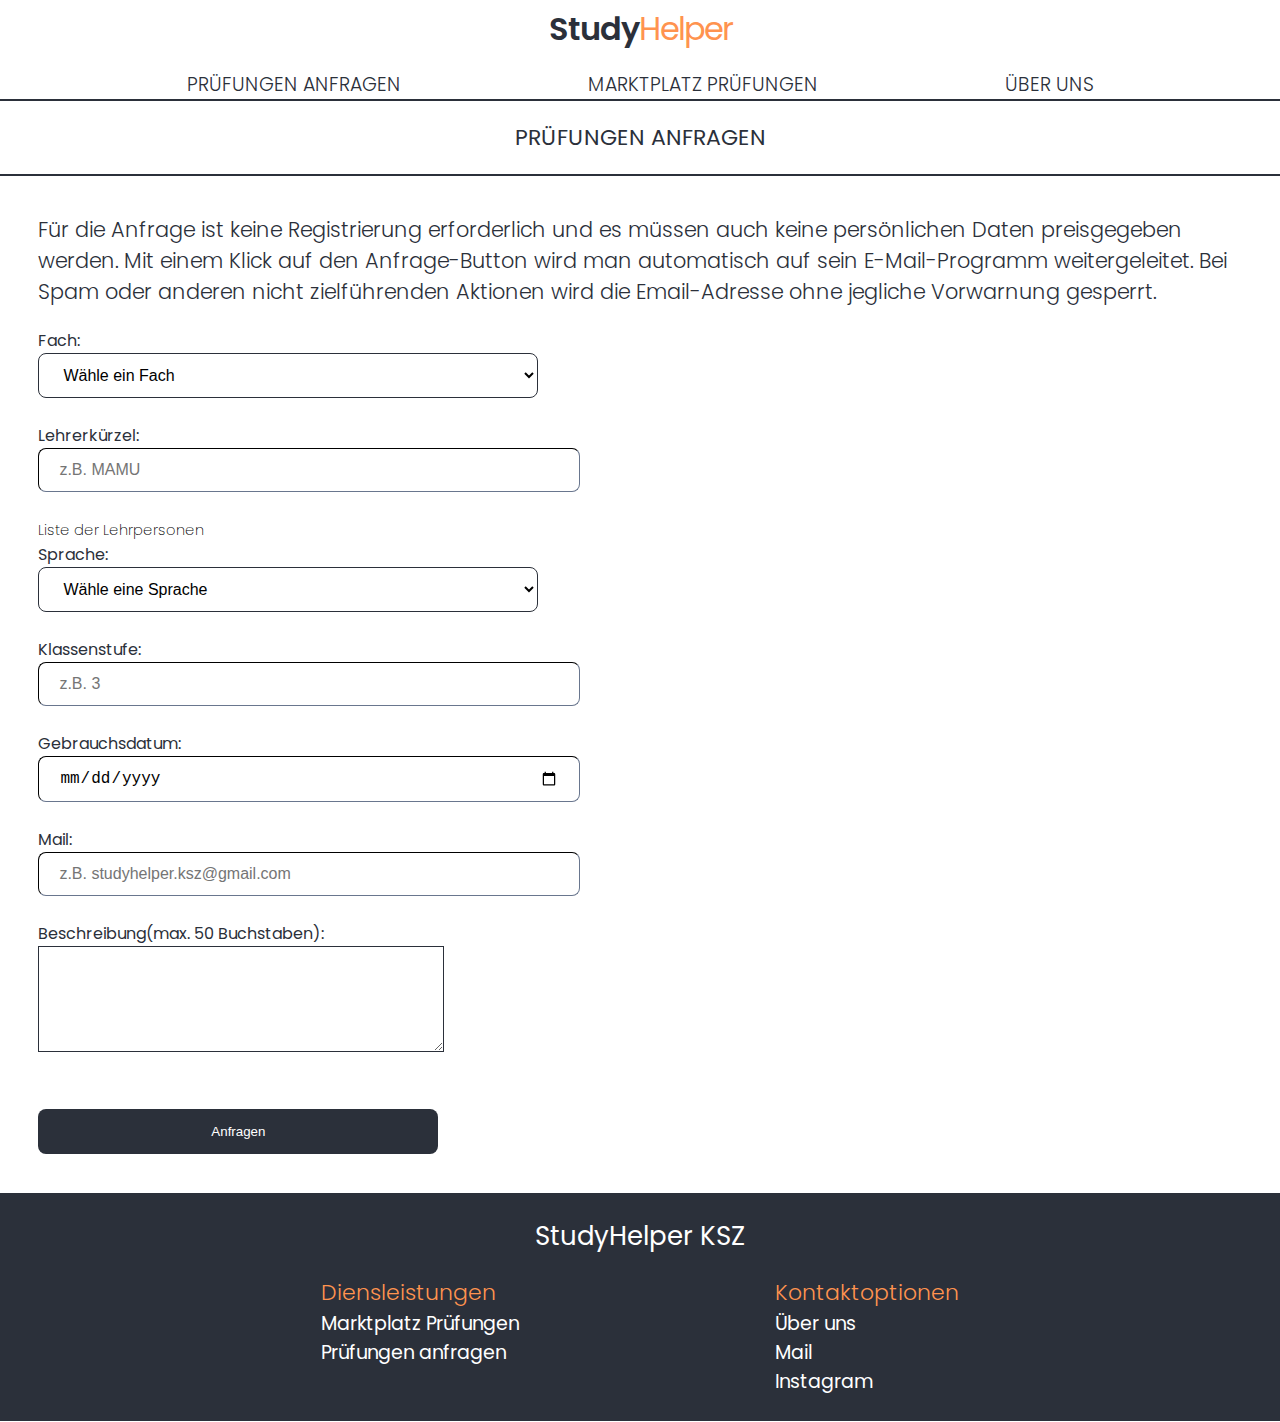
==== anfrage.html @ 0327d2c0 "v1.011" ====
<!DOCTYPE html>
<html>
    <head>
      <!-- Google tag (gtag.js) -->
<script async src="https://www.googletagmanager.com/gtag/js?id=G-VL650HJ95H"></script>
<script>
  window.dataLayer = window.dataLayer || [];
  function gtag(){dataLayer.push(arguments);}
  gtag('js', new Date());

  gtag('config', 'G-VL650HJ95H');
</script>
        <meta charset="utf-8">
        <meta name="viewport" content="width=device-width, initial-scale=1.0">
        <title>KSZ Webseite</title>
    
    
        <link rel="preconnect" href="https://fonts.googleapis.com">
      <link rel="preconnect" href="https://fonts.gstatic.com" crossorigin>
      <link href="https://fonts.googleapis.com/css2?family=Poppins:wght@300;500;600;700&display=swap" rel="stylesheet">
    
        <link rel="stylesheet" href="main.css">
      </script>
      </head>

</head>
<body>


<div class="navbar">
    <img class="s-nav" src="menu_blue.svg"  alt="menu" onclick="openNav()" >
    <a href="#"><span class="logo-1">Study</span><span class="logo-2">Helper</span></a>
    <div class="cont-language">
    </div>
</div>



<div id="mySidenav" class="sidenav">
  <div class="side-navbar">
    <img class="s-nav" src="close_blue.svg" alt="close" onclick="closeNav()">
    <h3 id="sidenav-logo"><span class="logo-1">Study</span><span class="logo-2">Helper</span></h3>
    <p></p>
  </div>
  

  <div class="nav-cont">
        <div class="nav-items">
            <a href="anfrage.html"class="nav-items-text">PRÜFUNGEN ANFRAGEN</a>
            <img class="s-nav1" src="arrow_less-darkblue.svg" style="transform:rotate(90deg)" alt="">
        </div>
      
        <div class="nav-items">
            <a href="index.html"class="nav-items-text">MARKTPLATZ PRÜFUNGEN</a>
            <img class="s-nav1" src="arrow_less-darkblue.svg" style="transform:rotate(90deg)" alt="">
        </div>


      <div class="nav-items">
        <a href="ueber_uns.html" class="nav-items-text">ÜBER UNS</a>
        <img class="s-nav1" src="arrow_less-darkblue.svg" style="transform:rotate(90deg)" alt="">
      </div>

  </div>

</div>






<! -- für sub titel in was von menu ausgewählt wurde -->
<h3 class="main-header">PRÜFUNGEN ANFRAGEN</h3>

<main>
  <p>Für die Anfrage ist keine Registrierung erforderlich und es müssen auch keine persönlichen Daten preisgegeben werden. Mit einem Klick auf den Anfrage-Button wird man 
    automatisch auf sein E-Mail-Programm weitergeleitet. 
    Bei Spam oder anderen nicht zielführenden Aktionen wird die Email-Adresse ohne jegliche Vorwarnung gesperrt.  
  </p>



    <form class="asking-form">

      <div>
        <label for="subject" class="head-inputs">Fach:</label><br>
        
        <select name="subject" id="subject"  >
          <option value="" disabled selected>Wähle ein Fach</option>
          <option value="BG">Bildnerische Gestaltung</option>
          <option value="BI">Biologie</option>
          <option value="CI">Chemie</option>
          <option value="DE">Deutsch</option>
          <option value="EN">Englisch</option>
          <option value="FR">Französisch</option>
          <option value="GG">Geografie</option>
          <option value="GP">Geometrisches Praktikum</option>
          <option value="GS">Geschichte</option>
          <option value="GSP">Geschichte und Politik</option>
          <option value="IN">Informatik</option>
          <option value="IT">Italienisch</option>
          <option value="KK">Kunst und Kultur</option>
          <option value="LA">Latein</option>
          <option value="MA">Mathematik</option>
          <option value="MDs">Medienunterricht</option>
          <option value="MU">Musik</option>
          <option value="NP">Naturwissenschaftliches Propädeutikum</option>
          <option value="PY">Physik</option>
          <option value="RK">Religionskunde</option>
          <option value="SP">Spanisch</option>
          <option value="SP">Sport</option>
          <option value="WR">Wirtschaft & Recht</option>
      </select>
        <br><span id="subject-validity"></span>
      </div>
      <br>
      
      
      
      

      <div>
        <label for="teacher" class="head-inputs">Lehrerkürzel:</label><br>
        <input type="text" id="teacher" name="teacher" required placeholder="z.B. MAMU" minlength="4" maxlength="4" value=""> 
        <br><span id="teacher-validity"><br></span>
      </div>
      

      <div>

        <div >

          <a href="https://www.zg.ch/behoerden/direktion-fur-bildung-und-kultur/ksz/organisation/alles-personen" title="Liste der Lehrpersonen" style="font-size: 11pt; font-weight: 200;">Liste der Lehrpersonen</a>


        </div>

      </div>



      <div>
        <label for="language" class="head-inputs">Sprache:</label><br>
        
        <select name="language" id="language">
          <option value="" disabled selected>Wähle eine Sprache</option>
          <option value="Deutsch">Deutsch</option>
          <option value="Englisch">Englisch</option>
          <option value="Französisch">Französisch</option>
          <option value="Italienisch">Italienisch</option>
          <option value="Latein">Latein</option>
          <option value="Spanisch">Spanisch</option>
          
        </select>

        <br><span id="language-validity"></span>
      </div>

      <br>

      <div>
        <label for="number" class="head-inputs">Klassenstufe:</label><br>
        <input id="number" type="number" name="number"  required placeholder="z.B. 3" >
  
        <br><span id="number-validity"></span>
      </div>
      
      <br>

      <div>
        <label for="calendar" class="head-inputs">Gebrauchsdatum:</label><br>
        <input id="calendar" type="date" name="calendar"  required style="margin-right: 20%">
        
        <br><span id="calendar-validity"></span>
      </div>

      <br>


      <div>
        <label for="mail" class="head-inputs">Mail:</label><br>
        <input type="text" id="mail" name="mail" required placeholder="z.B. studyhelper.ksz@gmail.com"  value=""> 
        <br><span id="teacher-validity"><br></span>
      </div>



      <div>
        <label for="text" class="head-inputs" >Beschreibung(max. 50 Buchstaben):</label><br>
        <textarea name="text" id="text"></textarea>
        <br><span id="text-count"></span>

        <br><span id="text-validity"></span>
      </div>
      <br>
      <button class="submit-button" form="submit" onclick="myfunction()"> Anfragen</button>

  </form>

</main>

<footer>

  <h3 class="cont-foot">StudyHelper KSZ</h3>
  

  <div class="foot-cont-link">


    <div class="con-foot-link">
      <h4 class="foot-title">Diensleistungen</h4>
  
      <div class="con-foot-items">
        <a href="index.html" class="foot-text" >Marktplatz Prüfungen</a><br>
        <a href="anfrage.html" class="foot-text">Prüfungen anfragen</a><br>
        
      </div>
    </div>
  
  
    <div class="con-foot">
      <h4 class="foot-title">Kontaktoptionen</h4>
  
      <div class="con-foot-items">
        <a href="ueber_uns.html" class="foot-text">Über uns</a><br>
        <a href="mailto:studyhelper.ksz@gmail.com?" class="foot-text">Mail</a><br>
        <a href="https://www.instagram.com/studyhelper.ksz/" class="foot-text">Instagram</a><br>
  
  
      </div>
    </div>
    
  
  
  </div>
  <br>

</footer>



<script>
function openNav() {
  document.getElementById("mySidenav").style.width = "100%";
}

function closeNav() {
  document.getElementById("mySidenav").style.width = "0%";
}


window.addEventListener('resize', function(event){
    var w = window.innerWidth;
    var h = window.innerHeight; 
    if (w > 900) {
  		document.getElementById("mySidenav").style.width = "100%";
}});



     
const teacher_input = document.getElementById('teacher');


teacher_input.addEventListener('change', function onClick(event) {
  var x = document.getElementById("teacher").value;  
});

const mail_input = document.getElementById('mail');
mail_input.addEventListener('change', function onClick(event) {
  var x = document.getElementById("teacher").value;  
});


const description_textarea = document.getElementById('text');


description_textarea.addEventListener('keyup', function onClick(event) {
  var x = document.getElementById("text").value;
  document.getElementById("text-count").innerHTML = `*So viele Wörter kannst du noch verwenden: ${50 - x.length}`;
        
});



function myfunction() {
  var subject = document.getElementById("subject").value;
  var teacher = document.getElementById("teacher").value;
  var language = document.getElementById("language").value;
  var number = document.getElementById("number").value;
  var calendar = document.getElementById("calendar").value;
  var description = document.getElementById("text").value;
  var mail = document.getElementById("mail").value;

  var today = new Date().toISOString().slice(0, 10);
  
  

  var check = true;




  if (subject == ""){
    document.getElementById("subject-validity").innerHTML = "füllen sie das Feld richtig aus";
    document.getElementById("subject").style.border = "2px solid rgb(162, 0, 33)";


    check = false;
  } else {
    document.getElementById("subject-validity").innerHTML = "";
    document.getElementById("subject").style.border = "1px solid black";
  };


  if (teacher == "" || teacher.length != 4){
    document.getElementById("teacher-validity").innerHTML = "füllen sie das Feld richtig aus";
    document.getElementById("teacher").style.border = "2px solid rgb(162, 0, 33)";


    check = false;
  } else {
    document.getElementById("teacher-validity").innerHTML = "";
    document.getElementById("teacher").style.border = "1px solid black";
  };

  

  if  (language == ""){
    document.getElementById("language-validity").innerHTML = "*wählen sie eine Sprache aus";
    document.getElementById("language").style.border = "2px solid rgb(162, 0, 33)";

    check = false;
  } else {
    document.getElementById("language-validity").innerHTML = "";
    document.getElementById("language").style.border = "1px solid black";
  };


  if  (number >  6 || number < 1 ){
    document.getElementById("number-validity").innerHTML = "füllen sie das Feld richtig aus";
    document.getElementById("number").style.border = "2px solid rgb(162, 0, 33)";

    check = false;
  } else {
    document.getElementById("number-validity").innerHTML = "";
    document.getElementById("number").style.border = "1px solid black";
  };


  if  (calendar == "" || new Date(today) >=  new Date(calendar) ){
    document.getElementById("calendar-validity").innerHTML = "füllen sie das Feld richtig aus";
    document.getElementById("calendar").style.border = "2px solid rgb(162, 0, 33)";

    check = false;
  } else {
    document.getElementById("calendar-validity").innerHTML = "";
    document.getElementById("calendar").style.border = "1px solid black";
  };

  if  (description.length < 1 || description.length > 50){
    document.getElementById("text-validity").innerHTML = "füllen sie das Feld richtig aus";
    document.getElementById("text").style.border = "2px solid rgb(162, 0, 33)";

    check = false;
  } else {
    document.getElementById("text-validity").innerHTML = "";
    document.getElementById("text").style.border = "1px solid black";
  };


  if (check != false ) {

    const emailTo = "studyhelper.ksz@gmail.com?Subject="+ number + "-" + subject + "-" + teacher.toUpperCase();
    
    var emailBody = "{"+"\n\"\Fach\"\ : \"" + subject + "\",\n\"\Lehrer\"\ : \"" + teacher.toUpperCase() + "\",\n\"\Sprache\"\ : \"" + language + "\",\n\"\Klassenstufe\"\ : \"" + number + "\",\n\"\Gebrauchsdatum\"\ : \"" 
      + calendar.replace('-','/').replace('-','/') + "\",\n\"\Beschreibung\"\ : \"" + description + "\",\n\"\Mail\"\ : \"" + mail + "\"\n},"+"\n\nWir danken dir vielmals für deine Anfrage und suchen schnellstmöglich einen Partner.";

      emailBody = encodeURIComponent(emailBody);
      window.open(`mailto:${emailTo.toUpperCase()}&body=${emailBody}`, '_self');
    };

};

</script>
   
</body>
</html>
---- main.css ----
:root {

    --blue: rgb(43,48,58);
    --orange: rgb(255,147, 79);
    --red: rgb(162, 0, 33);
}

html {
  font-size: 16px;
  font-weight: 300;
  font-family: "Poppins", sans-serif;
  color: var(--blue);
  background-color: white;
}

body {
  margin: 0px;
}

main {
  margin: 3%;
}

footer {
  background-color: var(--blue);
}



@media screen and (max-width: 900px) {
  .teacher {
    width: 100%;
  }
  td {
    border-color: inherit;
    border-style: solid;
    border-width: 0;
  }
  
  
  h3 {
    font-size: 1.18rem;
    margin: 0px;
    padding: 0px;
  }
  
  h2 {
    font-size: 1.31rem;
    font-weight: 500;
  }
  
  h1 {
    font-size: 1.62rem;
    font-weight: 600;
  }
  
  p{
    font-size: 1rem;
    text-align: justify;
  }
  
  a {
    text-decoration: none;
    font-size: 16px;
    color: black;
    font-weight: 400;
  }
  
  #sidenav-logo {
    display: flex;
  }
  
  .sidenav {
    height: 100%;
    width: 0;
    position: fixed;
    z-index: 1;
    top: 0;
    left: 0;
    background-color: white;
    overflow-x: hidden;
    transition: 0.5s;
  
  }
  
  .sidenav a {
    text-decoration: none;
    font-size: 19px;
    color: var(--blue);
    display: block;
    transition: 0.2s;
  }
  
  .sidenav a:hover {
    color: var(--orange);
  }
  
  .sidenav .closebtn {
    position: absolute;
    top: 0;
    right: 25px;
    font-size: 36px;
    margin-left: 50px;
  }
  
  
  
  .s-nav {
      width: 26px;
      height: 26px;
      margin-left: 1%;
      visibility: visible;
  }
  
  .s-nav1 {
    display: block;
    width: 26px;
    height: 26px;
    
  
  }
  .logo-1 {
      color: var(--blue);
      font-weight: 600;
      letter-spacing: -1px;
      margin: 0px;
      font-size: 24px;
  }
  
  .logo-2 {
      color: var(--orange);
      font-weight: 400;
      letter-spacing: -1px;
      margin: 0px;
      font-size: 24px;
  }

  .side-navbar {
    display: flex;
    align-items: center;
    justify-content: space-between;
    border-bottom: solid;
    border-color: var(--blue);
    border-width: 2px;
    background-color: white;
    padding-bottom: 5px;
    padding-top: 5px;
  }

  
  .navbar {
      top: 0px;
      position: sticky;
      display: flex;
      justify-content: space-between;
      border-bottom: solid;
      border-color: var(--blue);
      border-width: 2px;
      width:100%;
      background-color: white;
      padding-bottom: 5px;
      padding-top: 5px;
      display: flex;
      align-items: center;
  }
  
  
  .nav-items {
    display: flex;
    align-items: center;
    border-bottom: solid;
    border-color: var(--blue);
    border-width: 2px;
    justify-content: space-between;
  
  }
  
  .nav-items-text {
    padding: 20px 0px;
    font-weight: 300;
    font-size: 19px;
  }
  
  .nav-cont {
    margin-left: 25px;
    margin-right: 25px;
  }
  

  
  .cont-language {
    text-align: center;
    margin-right: 3%;
    display: flex;
    align-items: center;

  }
  
  
  .item-lan {
    font-weight: 300;
    color: var(--blue);
    margin-right: 4px;
    margin-left: 4px;
  }

  
  
  
  .main-header {
    color: var(--blue);
    font-weight: 400;
    padding-top: 15px;
    padding-bottom: 15px;
    text-align: center;
    font-size: 19px;
    border-bottom: solid 2px var(--blue);
  
  }
  

  .foot-title {
    color: var(--orange);
    font-weight: 300;
    margin: 0px;
    margin-top: 20px;
    font-size: 20px;
  }
  
  .foot-text {
    color: white;
    font-size: 16px;
    font-weight: 300;
  }
  
  .foot-cont-link {
    text-align: center;
  }

  .con-foot-sub {
    display: flex;
    padding-top: 5px;
  }
  
  .cont-foot {
    color: white;
    font-weight: 400;
    font-size: 24px;
    text-align: center;
    padding-top: 24px;
  }
 

  .tests {
    display: flex;
    flex-wrap: wrap;
    justify-content: space-evenly;
  }

    
  .con-lk {
    border-style: solid;
    border-color: var(--main-blue);
    border-width: 1.5px;
    
    padding: 10px 20px 30px 20px;
    width: 280px;
    text-align: center;
    margin-bottom: 20px;
  }

  .con-row {
    color: var(--main-gren);
    margin:0px;
  }

  .con-row-0 {
    display: flex;
    justify-content: space-between; 
    margin:0px;

  }

  .con-row-1 {
    display: flex;
    justify-content: space-between;

  }

  .con-row-2 {
    text-align: justify;

  }

  .con-buy {
    text-decoration: none;
    color:white;
    background-color: var(--blue);
    padding: 10px;
  }

  .user-text-1 {
    margin-bottom: 20px;
  }

  .user-text {
    color: var(--orange);
  }





  .asking-form {
    display: inline-block;
    justify-content: center;
  }

  .head-inputs {
    font-size: 16px;
    font-weight: 400;
  }


  input {
    display: inline-block;
    border-color: var(--blue);
    width: calc(100% -70px);
    font-size: 16px;
    border-radius: 8px;
    border-width: 1px;
    padding: 12px 20px;
    background-color: white;

  }
  
  
  textarea[id="text"] {
    border: 1px solid var(--blue);
    font-size: 18px;
    font-weight: 200;
    font-family: 'Poppins';
    width: 200px;
    height: 100px;
    resize: none;
    
    /* herausfinden wie man das blaue pop up verschwinden lässt*/
  }

  select {
    display: inline-block;
    border: solid var(--blue) 1px;
    width: 100%;
    font-size: 16px;
    border-radius: 8px;
    padding: 12px 20px;
    background-color: white;
  }

  .submit-button {
    background-color: var(--blue);
    border: none;
    color: white;
    width: 100%;
    height: 50px;
    border-radius: 8px;
  }
  .asking-form {
    width: 100%;
  }
}



@media  screen and (max-width: 2000px) and (min-width: 901px) {
  h3 {
    font-size: 1.18rem;
    margin: 0px;
    padding: 0px;
  }
  
  h2 {
    font-size: 1.31rem;
    font-weight: 500;
  }
  
  h1 {
    font-size: 1.62rem;
    font-weight: 600;
  }
  
  p{
    font-size: 1.3rem;
  }
  
  a {
    text-decoration: none;
    font-size: 1.18rem;
    color: black;
    font-weight: 400;
  }

    .s-nav1 {
      display: none;
    }

    #sidenav-logo {
      display: none;
    }


    .s-nav {
      width: 26px;
      height: 26px;
      margin-left: 1%;
      visibility: hidden;
    }

    .navbar {
      display: flex;
      justify-content: space-between;
    }

    .nav-cont {
      display: flex;
      justify-content: space-evenly;
      border-bottom: solid var(--blue) 2px;
      padding-top: 12px;
    }

    .nav-items-text{
      color: var(--blue);
      font-weight: 300;
      font-size: 19px;
    }

    .nav-items-text:hover {
      color: var(--orange)

    }

    .cont-language {
      text-align: center;
      margin-right: 3%;
      display: flex;
      align-items: center;
  
    }

    .logo-1 {
      color: var(--blue);
      font-weight: 600;
      letter-spacing: -1px;
      margin: 0px;
      font-size: 32px;
  }
  
  .logo-2 {
      color: var(--orange);
      font-weight: 400;
      letter-spacing: -1px;
      margin: 0px;
      font-size: 32px;
  }

    .main-header {
      color: var(--blue);
      font-weight: 400;
      padding-top: 20px;
      padding-bottom: 20px;
      text-align: center;
      font-size: 22px;
      border-bottom: solid 2px var(--blue);
    
    }

    .side-navbar {
      display: none;
    }

    .copyright {
      display: flex;
      margin-top: 20px;
      margin-left: 5%;
      margin-right: 5%;
      border-top: solid 2px white;
      justify-content: center;
  
    }
  
    .copyright-text {
      color: var(--blue);
      font-size: 21px;
    }
    
    .cont-foot {
      color: white;
      font-weight: 400;
      font-size: 26px;
      text-align: center;
      padding-top: 24px;
    }
  
    .item-lan {
      font-weight: 300;
      color: var(--blue);
      margin-right: 6px;
      margin-left: 6px;
    }
    
    .foot-title {
      color: var(--orange);
      font-size: 22px;
      font-weight: 300;
      margin:0px;
      margin-top: 20px;
    }
    
    .foot-text {
      color: white;
      font-size: 19px;
      padding-top: 10px;
    }
    
    .foot-cont-link {
      margin-left: 5%;
      margin-right: 5%;
      display: flex;
      justify-content: space-evenly;
    }
  
    .con-foot-sub {
      display: flex;
      padding-top: 5px;
    }
    
  


    .navbar {
      top: 0px;
      position: sticky;
      display: flex;
      justify-content: space-between;
      width:100%;
      background-color: white;
      padding-bottom: 5px;
      padding-top: 5px;
      display: flex;
      align-items: center;
  }

  .sidenav {
      top: 55px;
      position: sticky;
      background-color: white;
      border-bottom: solid;
      border-color: var(--blue);
      border-width: 0px;
  }


  .test {
    width: 250px;
    height: 350px;
    background-color: blue;
    margin: 3%;
  }
  

  .tests {
    display: flex;
    flex-wrap: wrap;
    justify-content: space-evenly;
  }

    
  .con-lk {
    border-style: solid;
    border-color: var(--main-blue);
    border-width: 1.5px;
    
    padding: 10px 20px 30px 20px;
    width: 280px;
    text-align: center;
    margin-bottom: 20px;
  }

  .con-row {
    color: var(--main-gren);
    margin:0px;
  }

  .con-row-0 {
    display: flex;
    justify-content: space-between; 
    margin:0px;

  }

  .con-row-1 {
    display: flex;
    justify-content: space-between;

  }

  .con-row-2 {
    text-align: justify;

  }

  .con-buy {
    text-decoration: none;
    color:white;
    background-color: var(--blue);
    padding: 10px;
  }

  .user-text-1 {
    margin-bottom: 20px;
  }

  .user-text {
    color: var(--orange);
  }




  
  .head-inputs {
    font-size: 16px;
    font-weight: 400;
    width: 2cm;
  }

  input, select {
    display: inline-block;
    border-color: var(--blue);
    width: 500px;
    font-size: 16px;
    border-radius: 8px;
    border-width: 1px;
    padding: 12px 20px;
    background-color: white;

  }
  textarea[id="text"] {
    height: 100px;
    border: 1px solid var(--blue);
    font-size: 18px;
    font-weight: 200;
    font-family: 'Poppins';
    max-width: 400px;
    min-width: 400px;
    /* herausfinden wie man das blaue pop up verschwinden lässt*/
  }

  

  .submit-button {
    background-color: var(--blue);
    border: none;
    color: white;
    width: 400px;
    height: 45px;
    border-radius: 8px;
    font-size: 15;
  }

  #bereich {
    background-color: rgb(255, 255, 255);
    width: 100%;
    height: 200px;
  }
}


@media screen and (min-width: 2001px) {
  h3 {
    font-size: 1.18rem;
    margin: 0px;
    padding: 0px;
  }
  
  h2 {
    font-size: 1.31rem;
    font-weight: 500;
  }
  
  h1 {
    font-size: 1.62rem;
    font-weight: 600;
  }
  
  p{
    font-size: 1.3rem;
  }
  
  a {
    text-decoration: none;
    font-size: 1.18rem;
    color: black;
    font-weight: 400;
  }

    .s-nav1 {
      display: none;
    }

    #sidenav-logo {
      display: none;
    }


    .s-nav {
      width: 26px;
      height: 26px;
      margin-left: 1%;
      visibility: hidden;
    }

    .navbar {
      display: flex;
      justify-content: space-between;
    }

    .nav-cont {
      display: flex;
      justify-content: space-evenly;
      border-bottom: solid var(--blue) 2px;
      padding-top: 12px;
    }

    .nav-items-text{
      color: var(--blue);
      font-weight: 300;
      font-size: 19px;
    }

    .nav-items-text:hover {
      color: var(--orange)

    }

    .cont-language {
      text-align: center;
      margin-right: 3%;
      display: flex;
      align-items: center;
  
    }

    .logo-1 {
      color: var(--blue);
      font-weight: 600;
      letter-spacing: -1px;
      margin: 0px;
      font-size: 32px;
  }
  
  .logo-2 {
      color: var(--orange);
      font-weight: 400;
      letter-spacing: -1px;
      margin: 0px;
      font-size: 32px;
  }

    .main-header {
      color: var(--blue);
      font-weight: 400;
      padding-top: 20px;
      padding-bottom: 20px;
      text-align: center;
      font-size: 22px;
      border-bottom: solid 2px var(--blue);
    
    }

    .side-navbar {
      display: none;
    }

    .copyright {
      display: flex;
      margin-top: 20px;
      margin-left: 5%;
      margin-right: 5%;
      border-top: solid 2px white;
      justify-content: center;
  
    }
  
    .copyright-text {
      color: var(--blue);
      font-size: 21px;
    }
    
  
    .item-lan {
      font-weight: 300;
      color: var(--blue);
      margin-right: 6px;
      margin-left: 6px;
    }
    
    .foot-title {
      color: var(--orange);
      font-size: 22px;
      font-weight: 300;
      margin:0px;
      margin-top: 20px;
    }
    
    .foot-text {
      color: white;
      font-size: 19px;
      padding-top: 10px;
    }
    
    .foot-cont-link {
      margin-left: 5%;
      margin-right: 5%;
      display: flex;
      justify-content: space-evenly;
    }
  
    .con-foot-sub {
      display: flex;
      padding-top: 5px;
    }
    
  


    .navbar {
      top: 0px;
      position: sticky;
      display: flex;
      justify-content: space-between;
      width:100%;
      background-color: white;
      padding-bottom: 5px;
      padding-top: 5px;
      display: flex;
      align-items: center;
  }

    .sidenav {
      top: 55px;
      position: sticky;
      background-color: white;
      border-bottom: solid;
      border-color: var(--blue);
      border-width: 0px;
    }


  .test {
    width: 250px;
    height: 350px;
    background-color: blue;
    margin: 3%;
  }
  

  .tests {
    display: flex;
    flex-wrap: wrap;
    justify-content: space-evenly;
  }

    
  .con-lk {
    border-style: solid;
    border-color: var(--main-blue);
    border-width: 1.5px;
    
    padding: 10px 20px 30px 20px;
    width: 280px;
    text-align: center;
    margin-bottom: 20px;
  }

  .con-row {
    color: var(--main-gren);
    margin:0px; 
  }

  .con-row-0 {
    display: flex;
    justify-content: space-between; 
    margin:0px;

  }

  .con-row-1 {
    display: flex;
    justify-content: space-between;

  }

  .con-row-2 {
    text-align: justify;

  }

  .con-buy {
    text-decoration: none;
    color:white;
    background-color: var(--blue);
    padding: 10px;
  }

  .user-text-1 {
    margin-bottom: 20px;
  }

  .user-text {
    color: var(--orange);
  }

  .cont-foot {
    color: white;
    font-weight: 400;
    font-size: 24px;
    text-align: center;
    padding-top: 24px;
  }
  body{
    margin: 0% 20%;
  }
  .head-inputs {
    font-size: 16px;
    font-weight: 400;
    width: 2cm;
  }

  input, select {
    display: inline-block;
    border-color: var(--blue);
    width: 600px;
    font-size: 16px;
    border-radius: 8px;
    border-width: 1px;
    padding: 12px 20px;
    background-color: white;

  }
  textarea[id="text"] {
    height: 100px;
    border: 1px solid var(--blue);
    font-size: 18px;
    font-weight: 200;
    font-family: 'Poppins';
    max-width: 400px;
    min-width: 400px;
    /* herausfinden wie man das blaue pop up verschwinden lässt*/
  }

  

  .submit-button {
    background-color: var(--blue);
    border: none;
    color: white;
    width: 400px;
    height: 45px;
    border-radius: 8px;
    font-size: 15;
  }

  #bereich {
    background-color: rgb(255, 255, 255);
    width: 100%;
    height: 300px;
  }
}
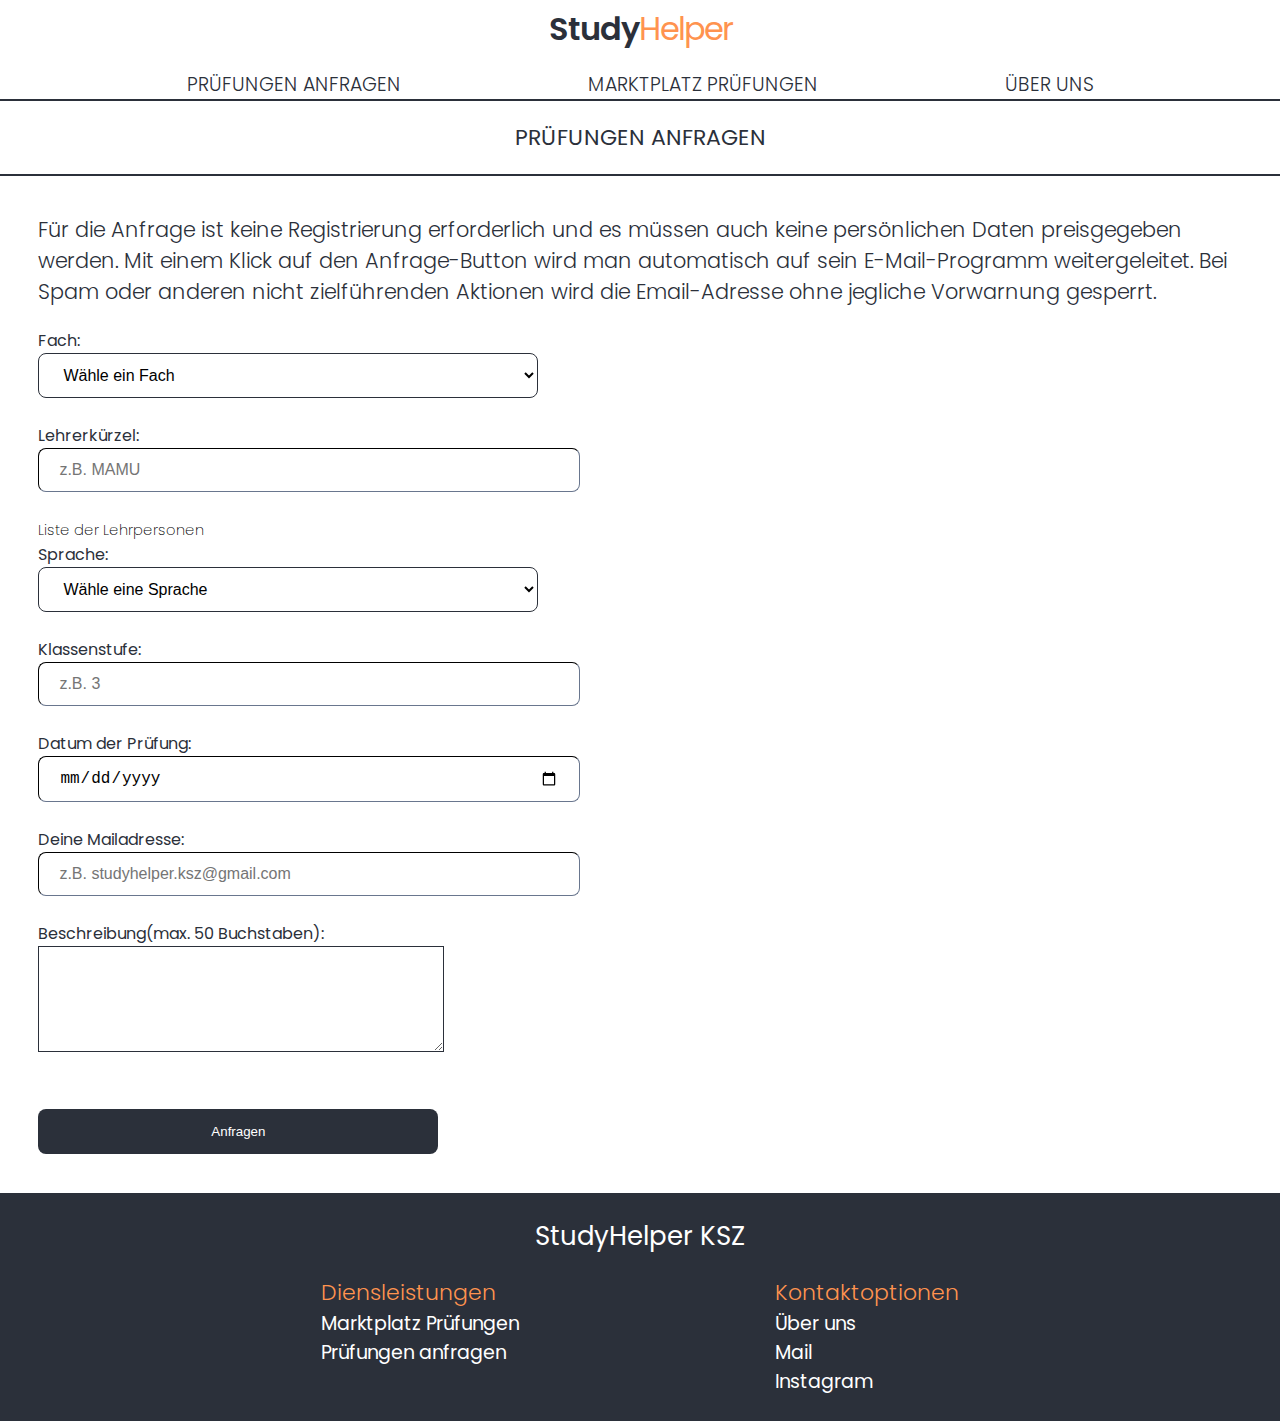
==== commit e1f16d00: "v1.21" ====
--- a/anfrage.html
+++ b/anfrage.html
@@ -1,15 +1,21 @@
 <!DOCTYPE html>
 <html>
     <head>
-      <!-- Google tag (gtag.js) -->
-<script async src="https://www.googletagmanager.com/gtag/js?id=G-VL650HJ95H"></script>
-<script>
-  window.dataLayer = window.dataLayer || [];
-  function gtag(){dataLayer.push(arguments);}
-  gtag('js', new Date());
-
-  gtag('config', 'G-VL650HJ95H');
-</script>
+
+
+        
+        <!-- Google tag (gtag.js) -->
+        <script async src="https://www.googletagmanager.com/gtag/js?id=G-VL650HJ95H"></script>
+        <script>
+          window.dataLayer = window.dataLayer || [];
+          function gtag(){dataLayer.push(arguments);}
+          gtag('js', new Date());
+
+          gtag('config', 'G-VL650HJ95H');
+        </script>
+
+
+
         <meta charset="utf-8">
         <meta name="viewport" content="width=device-width, initial-scale=1.0">
         <title>KSZ Webseite</title>
@@ -22,8 +28,6 @@
         <link rel="stylesheet" href="main.css">
       </script>
       </head>
-
-</head>
 <body>
 
 
@@ -70,7 +74,6 @@
 
 
 
-<! -- für sub titel in was von menu ausgewählt wurde -->
 <h3 class="main-header">PRÜFUNGEN ANFRAGEN</h3>
 
 <main>
@@ -169,7 +172,7 @@
       <br>
 
       <div>
-        <label for="calendar" class="head-inputs">Gebrauchsdatum:</label><br>
+        <label for="calendar" class="head-inputs">Datum der Prüfung:</label><br>
         <input id="calendar" type="date" name="calendar"  required style="margin-right: 20%">
         
         <br><span id="calendar-validity"></span>
@@ -179,7 +182,7 @@
 
 
       <div>
-        <label for="mail" class="head-inputs">Mail:</label><br>
+        <label for="mail" class="head-inputs">Deine Mailadresse:</label><br>
         <input type="text" id="mail" name="mail" required placeholder="z.B. studyhelper.ksz@gmail.com"  value=""> 
         <br><span id="teacher-validity"><br></span>
       </div>
@@ -372,10 +375,10 @@
 
   if (check != false ) {
 
-    const emailTo = "studyhelper.ksz@gmail.com?Subject="+ number + "-" + subject + "-" + teacher.toUpperCase();
+    const emailTo = "studyhelper.ksz@gmail.com?Subject=Anfrage";
     
     var emailBody = "{"+"\n\"\Fach\"\ : \"" + subject + "\",\n\"\Lehrer\"\ : \"" + teacher.toUpperCase() + "\",\n\"\Sprache\"\ : \"" + language + "\",\n\"\Klassenstufe\"\ : \"" + number + "\",\n\"\Gebrauchsdatum\"\ : \"" 
-      + calendar.replace('-','/').replace('-','/') + "\",\n\"\Beschreibung\"\ : \"" + description + "\",\n\"\Mail\"\ : \"" + mail + "\"\n},"+"\n\nWir danken dir vielmals für deine Anfrage und suchen schnellstmöglich einen Partner.";
+      + calendar.replace('-','/').replace('-','/') + "\",\n\"\Beschreibung\"\ : \"" + description + "\",\n\"\Mail\"\ : \"" + mail + "\"\n},"+"\n\nWir danken dir vielmals für deine Anfrage, welche am nächsten Sonntag um 12:00 Uhr aufgeschaltet wird. Bei einer Zusendung wirst du direkt mit der Person in Kontakt treten.\n\Dein StudyHelper Team";
 
       emailBody = encodeURIComponent(emailBody);
       window.open(`mailto:${emailTo.toUpperCase()}&body=${emailBody}`, '_self');
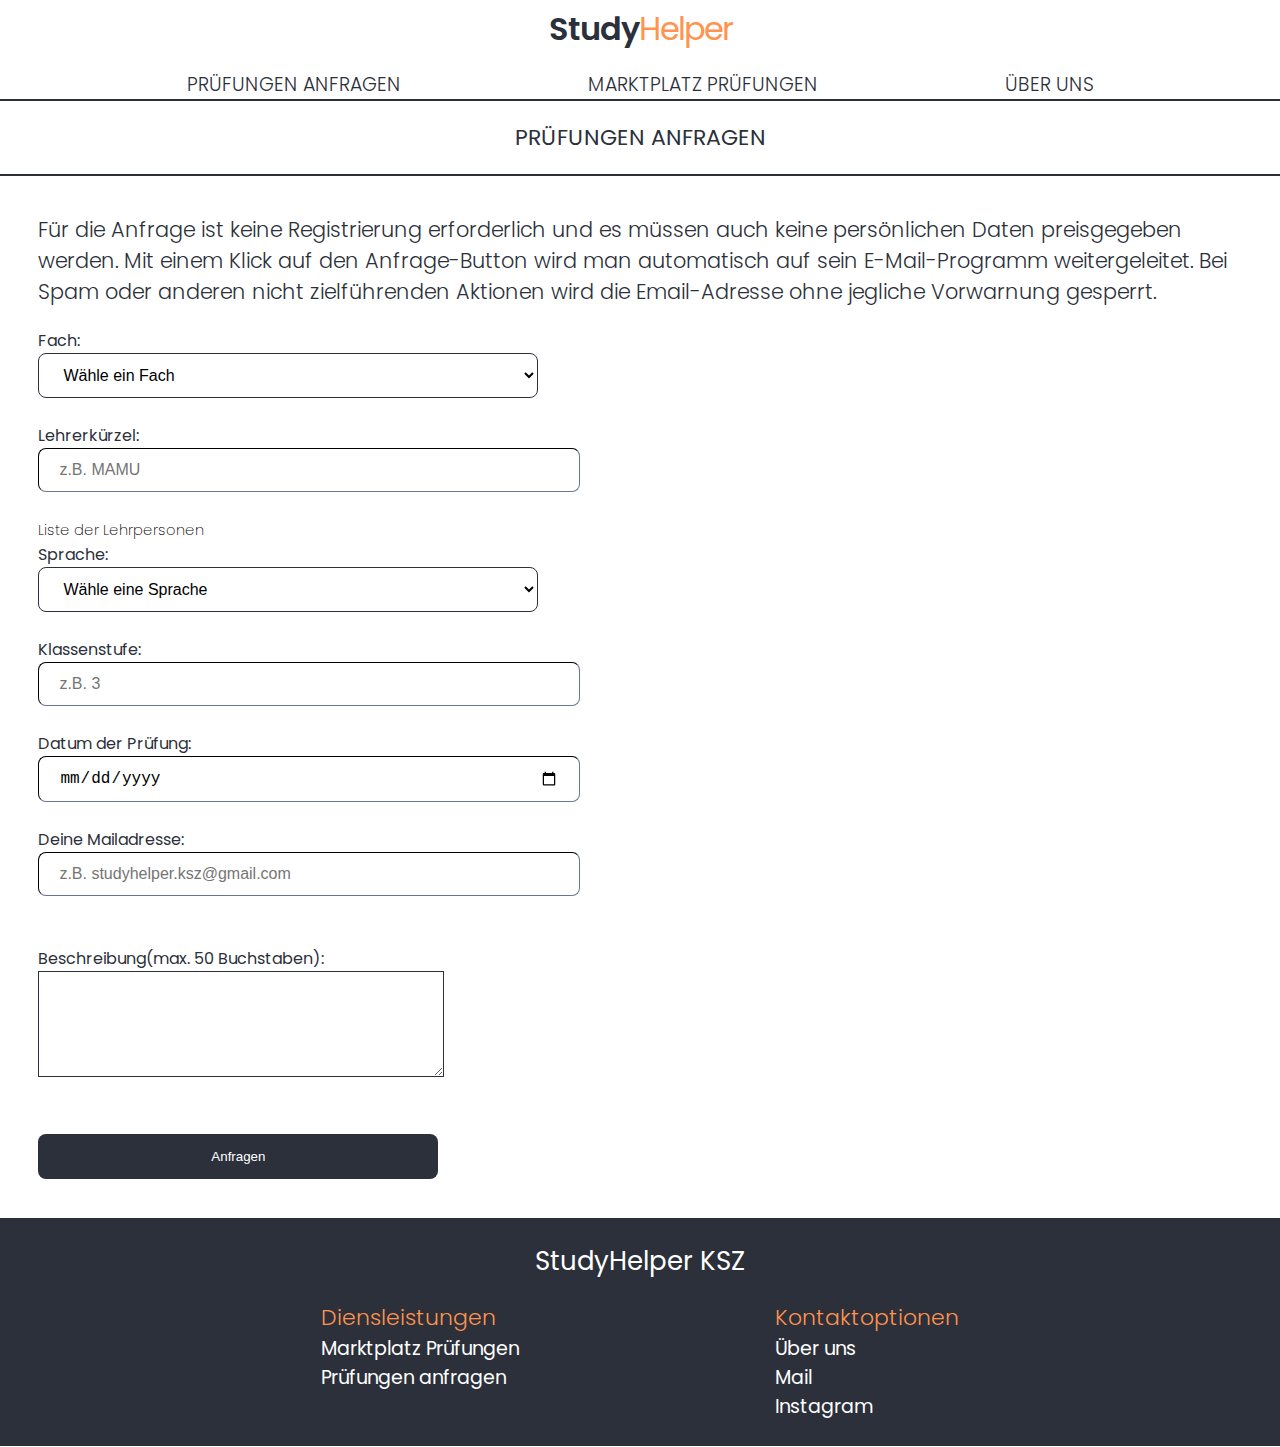
==== commit fdd6c662: "1.2" ====
--- a/anfrage.html
+++ b/anfrage.html
@@ -184,10 +184,10 @@
       <div>
         <label for="mail" class="head-inputs">Deine Mailadresse:</label><br>
         <input type="text" id="mail" name="mail" required placeholder="z.B. studyhelper.ksz@gmail.com"  value=""> 
-        <br><span id="teacher-validity"><br></span>
-      </div>
-
-
+        <br><span id="mail-validity"><br></span>
+      </div>
+
+      <br>
 
       <div>
         <label for="text" class="head-inputs" >Beschreibung(max. 50 Buchstaben):</label><br>
@@ -306,8 +306,8 @@
 
 
   if (subject == ""){
-    document.getElementById("subject-validity").innerHTML = "füllen sie das Feld richtig aus";
-    document.getElementById("subject").style.border = "2px solid rgb(162, 0, 33)";
+    document.getElementById("subject-validity").innerHTML = "*Wähle ein Fach aus";
+    document.getElementById("subject").style.border = "2px solid rgb(235, 0, 55)"
 
 
     check = false;
@@ -318,8 +318,8 @@
 
 
   if (teacher == "" || teacher.length != 4){
-    document.getElementById("teacher-validity").innerHTML = "füllen sie das Feld richtig aus";
-    document.getElementById("teacher").style.border = "2px solid rgb(162, 0, 33)";
+    document.getElementById("teacher-validity").innerHTML = "*Gib das Kürzel eines Lehrers ein";
+    document.getElementById("teacher").style.border = "2px solid rgb(235, 0, 55)";
 
 
     check = false;
@@ -331,8 +331,8 @@
   
 
   if  (language == ""){
-    document.getElementById("language-validity").innerHTML = "*wählen sie eine Sprache aus";
-    document.getElementById("language").style.border = "2px solid rgb(162, 0, 33)";
+    document.getElementById("language-validity").innerHTML = "*Wähle eine Sprache aus";
+    document.getElementById("language").style.border = "2px solid rgb(235, 0, 55)";
 
     check = false;
   } else {
@@ -342,8 +342,8 @@
 
 
   if  (number >  6 || number < 1 ){
-    document.getElementById("number-validity").innerHTML = "füllen sie das Feld richtig aus";
-    document.getElementById("number").style.border = "2px solid rgb(162, 0, 33)";
+    document.getElementById("number-validity").innerHTML = "*Gib die Klassenstufe ein";
+    document.getElementById("number").style.border = "2px solid rgb(235, 0, 55)";
 
     check = false;
   } else {
@@ -353,8 +353,8 @@
 
 
   if  (calendar == "" || new Date(today) >=  new Date(calendar) ){
-    document.getElementById("calendar-validity").innerHTML = "füllen sie das Feld richtig aus";
-    document.getElementById("calendar").style.border = "2px solid rgb(162, 0, 33)";
+    document.getElementById("calendar-validity").innerHTML = "*Wähle ein Datum aus";
+    document.getElementById("calendar").style.border = "2px solid rgb(235, 0, 55)";
 
     check = false;
   } else {
@@ -363,8 +363,8 @@
   };
 
   if  (description.length < 1 || description.length > 50){
-    document.getElementById("text-validity").innerHTML = "füllen sie das Feld richtig aus";
-    document.getElementById("text").style.border = "2px solid rgb(162, 0, 33)";
+    document.getElementById("text-validity").innerHTML = "*Gib ein paar Informationen zur Prüfung ein (Thema, Titel, ...)";
+    document.getElementById("text").style.border = "2px solid rgb(235, 0, 55)";
 
     check = false;
   } else {
@@ -372,6 +372,18 @@
     document.getElementById("text").style.border = "1px solid black";
   };
 
+  if (mail == "" || mail.length <= 7){
+    document.getElementById("mail-validity").innerHTML = "*Gib eine Email-Adresse ein";
+    document.getElementById("mail").style.border = "2px solid rgb(235, 0, 55)";
+
+
+    check = false;
+  } else {
+    document.getElementById("mail-validity").innerHTML = "";
+    document.getElementById("mail").style.border = "1px solid black";
+  };
+  
+  
 
   if (check != false ) {
 
@@ -384,6 +396,7 @@
       window.open(`mailto:${emailTo.toUpperCase()}&body=${emailBody}`, '_self');
     };
 
+
 };
 
 </script>
--- a/main.css
+++ b/main.css
@@ -24,7 +24,6 @@
 footer {
   background-color: var(--blue);
 }
-
 
 
 @media screen and (max-width: 900px) {
@@ -368,6 +367,54 @@
   .asking-form {
     width: 100%;
   }
+  .cookie-notification {
+    padding: 20px 30px;
+    position: fixed;
+    bottom: 0;
+    border-top: 1px solid #c3c0c0;
+    background-color: white;
+    width: 100%;
+    }
+    
+    .cookie-notification p {
+    color: #222;
+    font-size: 15px;
+    line-height: 16px;
+    letter-spacing: .1px;
+    padding: 0 15% 0 0px;
+    font-weight: 200;
+    letter-spacing: normal;
+    }
+    
+    .btn-close-cookie-notification {
+      background-color: #222222;
+      border: none;
+      color: white;
+      padding: 13px;
+      cursor: pointer;
+      position: relative;
+      font-size: 19px ;
+      font-family: 'Poppins' ;
+      padding: 17px 50px;
+    }
+    .btn-close-cookie-notification:hover {
+      background-color: #666;
+      border: none;
+      color: white;
+      padding: 13px;
+      cursor: pointer;
+      position: relative;
+      font-size: 19px ;
+      font-family: 'Poppins';
+      padding: 17px 50px;
+    }
+    
+  
+  h5 {
+  font-size: 24px;
+  font-family: 'Poppins';
+  margin-bottom: 0px;
+  }
 }
 
 
@@ -673,6 +720,54 @@
     width: 100%;
     height: 200px;
   }
+  .cookie-notification {
+    padding: 20px 30px;
+    position: fixed;
+    bottom: 0;
+    border-top: 1px solid #c3c0c0;
+    background-color: white;
+    width: 100%;
+    }
+    
+    .cookie-notification p {
+    color: #222;
+    font-size: 18px;
+    line-height: 17px;
+    letter-spacing: .1px;
+    padding: 0 15% 0 0px;
+    font-weight: 200;
+    letter-spacing: normal;
+    }
+    
+    .btn-close-cookie-notification {
+    background-color: #222222;
+    border: none;
+    color: white;
+    padding: 13px;
+    cursor: pointer;
+    position: relative;
+    font-size: 19px !important;
+    font-family: 'HelveticaNow', helvetica, system-ui, -apple-system, segoe ui, roboto, ubuntu, cantarell, noto sans, sans-serif, 'Apple Color Emoji', 'Segoe UI Emoji', 'Segoe UI Symbol', 'Noto Color Emoji' !important;
+    padding: 17px 50px;
+    }
+    .btn-close-cookie-notification:hover {
+      background-color: #666;
+      border: none;
+      color: white;
+      padding: 13px;
+      cursor: pointer;
+      position: relative;
+      font-size: 19px !important;
+      font-family: 'HelveticaNow', helvetica, system-ui, -apple-system, segoe ui, roboto, ubuntu, cantarell, noto sans, sans-serif, 'Apple Color Emoji', 'Segoe UI Emoji', 'Segoe UI Symbol', 'Noto Color Emoji' !important;
+      padding: 17px 50px;
+    }
+    
+  
+    h5 {
+      font-size: 24px;
+      font-family: 'Poppins';
+      margin-bottom: 0px;
+      }
 }
 
 
@@ -976,4 +1071,54 @@
     width: 100%;
     height: 300px;
   }
+  .cookie-notification {
+    padding: 20px 30px;
+    position: fixed;
+    bottom: 0;
+    left: 0;
+    right: 0;
+    border-top: 1px solid #c3c0c0;
+    background-color: white;
+    
+    }
+    
+    .cookie-notification p {
+    color: #222;
+    font-size: 18px;
+    line-height: 17px;
+    letter-spacing: .1px;
+    padding: 0 15% 0 0px;
+    font-weight: 200;
+    letter-spacing: normal;
+    }
+    
+    .btn-close-cookie-notification {
+    background-color: #222222;
+    border: none;
+    color: white;
+    padding: 13px;
+    cursor: pointer;
+    position: relative;
+    font-size: 19px !important;
+    font-family: 'HelveticaNow', helvetica, system-ui, -apple-system, segoe ui, roboto, ubuntu, cantarell, noto sans, sans-serif, 'Apple Color Emoji', 'Segoe UI Emoji', 'Segoe UI Symbol', 'Noto Color Emoji' !important;
+    padding: 17px 50px;
+    }
+    .btn-close-cookie-notification:hover {
+      background-color: #666;
+      border: none;
+      color: white;
+      padding: 13px;
+      cursor: pointer;
+      position: relative;
+      font-size: 19px !important;
+      font-family: 'HelveticaNow', helvetica, system-ui, -apple-system, segoe ui, roboto, ubuntu, cantarell, noto sans, sans-serif, 'Apple Color Emoji', 'Segoe UI Emoji', 'Segoe UI Symbol', 'Noto Color Emoji' !important;
+      padding: 17px 50px;
+    }
+    
+  
+    h5 {
+      font-size: 24px;
+      font-family: 'Poppins';
+      margin-bottom: 0px;
+      }
 }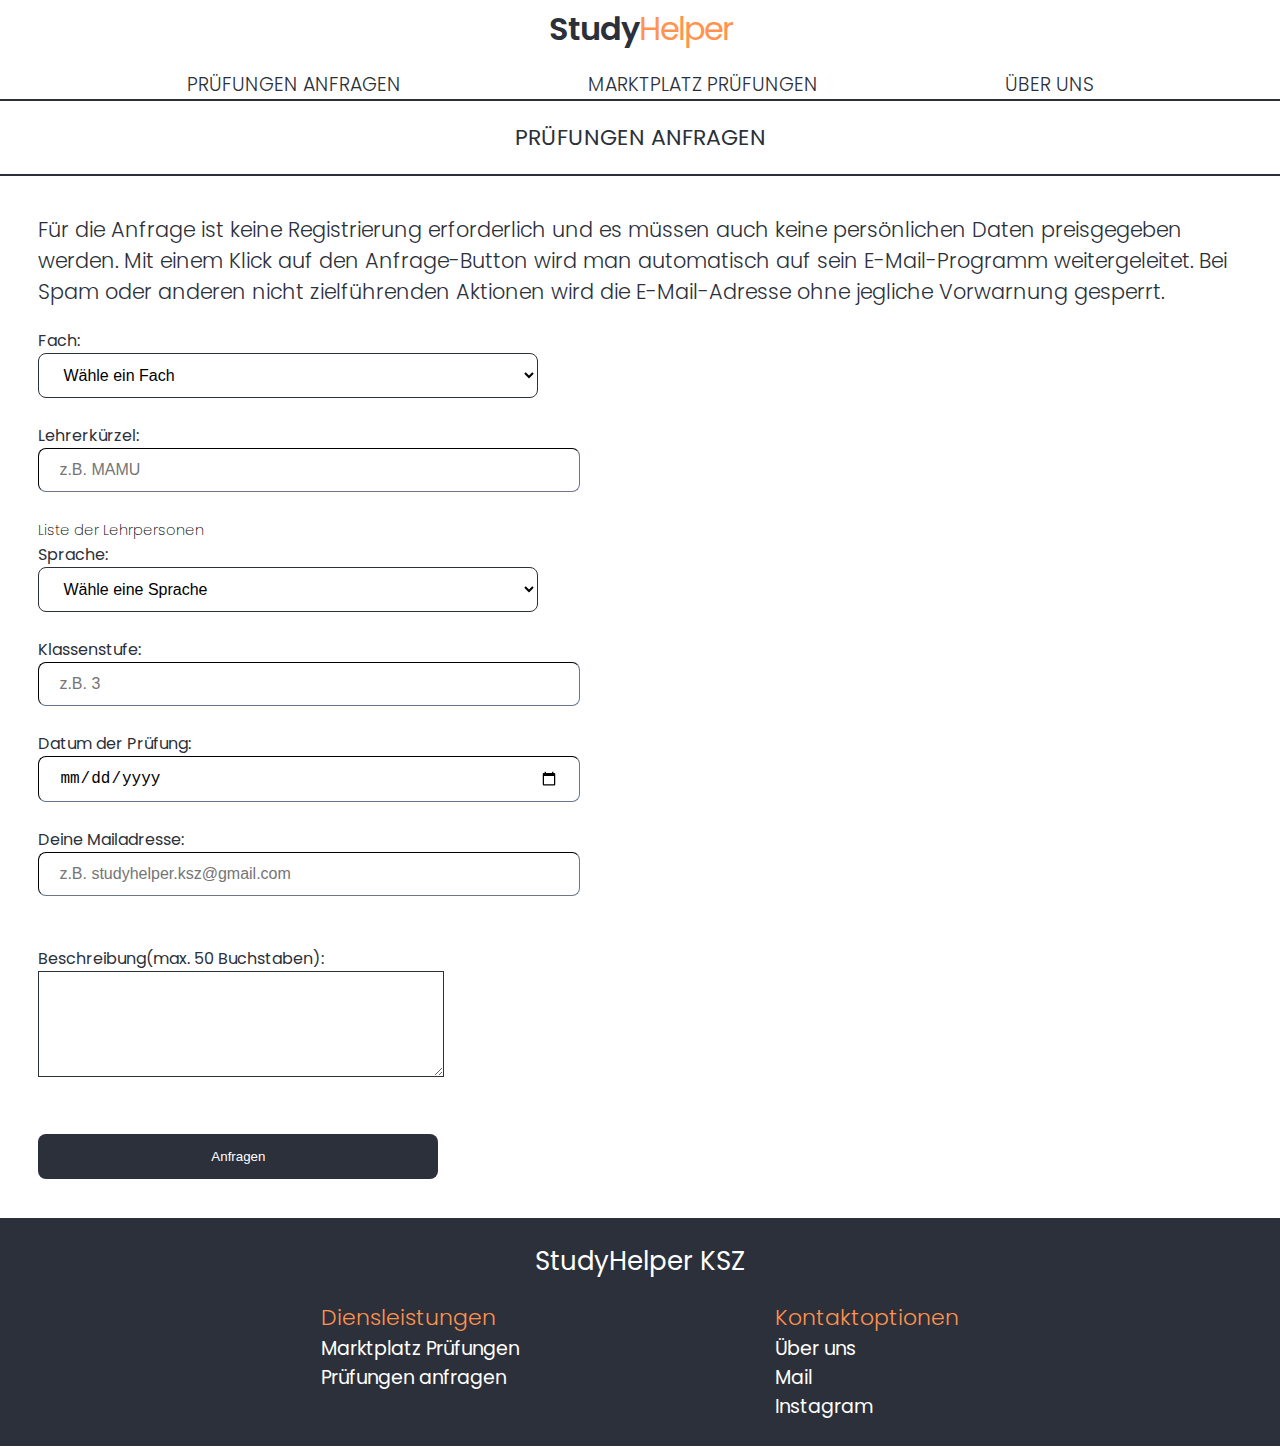
==== commit 00b02d18: "v1.31" ====
--- a/anfrage.html
+++ b/anfrage.html
@@ -79,7 +79,7 @@
 <main>
   <p>Für die Anfrage ist keine Registrierung erforderlich und es müssen auch keine persönlichen Daten preisgegeben werden. Mit einem Klick auf den Anfrage-Button wird man 
     automatisch auf sein E-Mail-Programm weitergeleitet. 
-    Bei Spam oder anderen nicht zielführenden Aktionen wird die Email-Adresse ohne jegliche Vorwarnung gesperrt.  
+    Bei Spam oder anderen nicht zielführenden Aktionen wird die E-Mail-Adresse ohne jegliche Vorwarnung gesperrt.  
   </p>
 
 
@@ -390,10 +390,10 @@
     const emailTo = "studyhelper.ksz@gmail.com?Subject=Anfrage";
     
     var emailBody = "{"+"\n\"\Fach\"\ : \"" + subject + "\",\n\"\Lehrer\"\ : \"" + teacher.toUpperCase() + "\",\n\"\Sprache\"\ : \"" + language + "\",\n\"\Klassenstufe\"\ : \"" + number + "\",\n\"\Gebrauchsdatum\"\ : \"" 
-      + calendar.replace('-','/').replace('-','/') + "\",\n\"\Beschreibung\"\ : \"" + description + "\",\n\"\Mail\"\ : \"" + mail + "\"\n},"+"\n\nWir danken dir vielmals für deine Anfrage, welche am nächsten Sonntag um 12:00 Uhr aufgeschaltet wird. Bei einer Zusendung wirst du direkt mit der Person in Kontakt treten.\n\Dein StudyHelper Team";
+      + calendar.replace('-','/').replace('-','/') + "\",\n\"\Beschreibung\"\ : \"" + description + "\",\n\"\Mail\"\ : \"" + mail + "\"\n},"+"\n\nWir danken dir vielmals für deine Anfrage, welche am nächsten Sonntag um 12:00 Uhr aufgeschaltet wird. Bei einer Zusendung wirst du direkt mit dem Zusender in Kontakt treten.\n\Dein StudyHelper Team";
 
       emailBody = encodeURIComponent(emailBody);
-      window.open(`mailto:${emailTo.toUpperCase()}&body=${emailBody}`, '_self');
+      window.open(`mailto:${emailTo}&body=${emailBody}`, '_self');
     };
 
 
--- a/main.css
+++ b/main.css
@@ -288,6 +288,7 @@
 
   .con-row-2 {
     text-align: justify;
+    height: 120px;
 
   }
 
@@ -342,8 +343,6 @@
     width: 200px;
     height: 100px;
     resize: none;
-    
-    /* herausfinden wie man das blaue pop up verschwinden lässt*/
   }
 
   select {
@@ -363,6 +362,11 @@
     width: 100%;
     height: 50px;
     border-radius: 8px;
+  }
+  #bereich {
+    background-color: rgb(255, 255, 255);
+    width: 100%;
+    height: 100px;
   }
   .asking-form {
     width: 100%;
@@ -653,6 +657,7 @@
 
   .con-row-2 {
     text-align: justify;
+    height: 120px;
 
   }
 
@@ -700,7 +705,6 @@
     font-family: 'Poppins';
     max-width: 400px;
     min-width: 400px;
-    /* herausfinden wie man das blaue pop up verschwinden lässt*/
   }
 
   
@@ -718,7 +722,7 @@
   #bereich {
     background-color: rgb(255, 255, 255);
     width: 100%;
-    height: 200px;
+    height: 330px;
   }
   .cookie-notification {
     padding: 20px 30px;
@@ -998,6 +1002,7 @@
 
   .con-row-2 {
     text-align: justify;
+    height: 120px;
 
   }
 
@@ -1051,7 +1056,6 @@
     font-family: 'Poppins';
     max-width: 400px;
     min-width: 400px;
-    /* herausfinden wie man das blaue pop up verschwinden lässt*/
   }
 
   
@@ -1069,7 +1073,7 @@
   #bereich {
     background-color: rgb(255, 255, 255);
     width: 100%;
-    height: 300px;
+    height: 400px;
   }
   .cookie-notification {
     padding: 20px 30px;
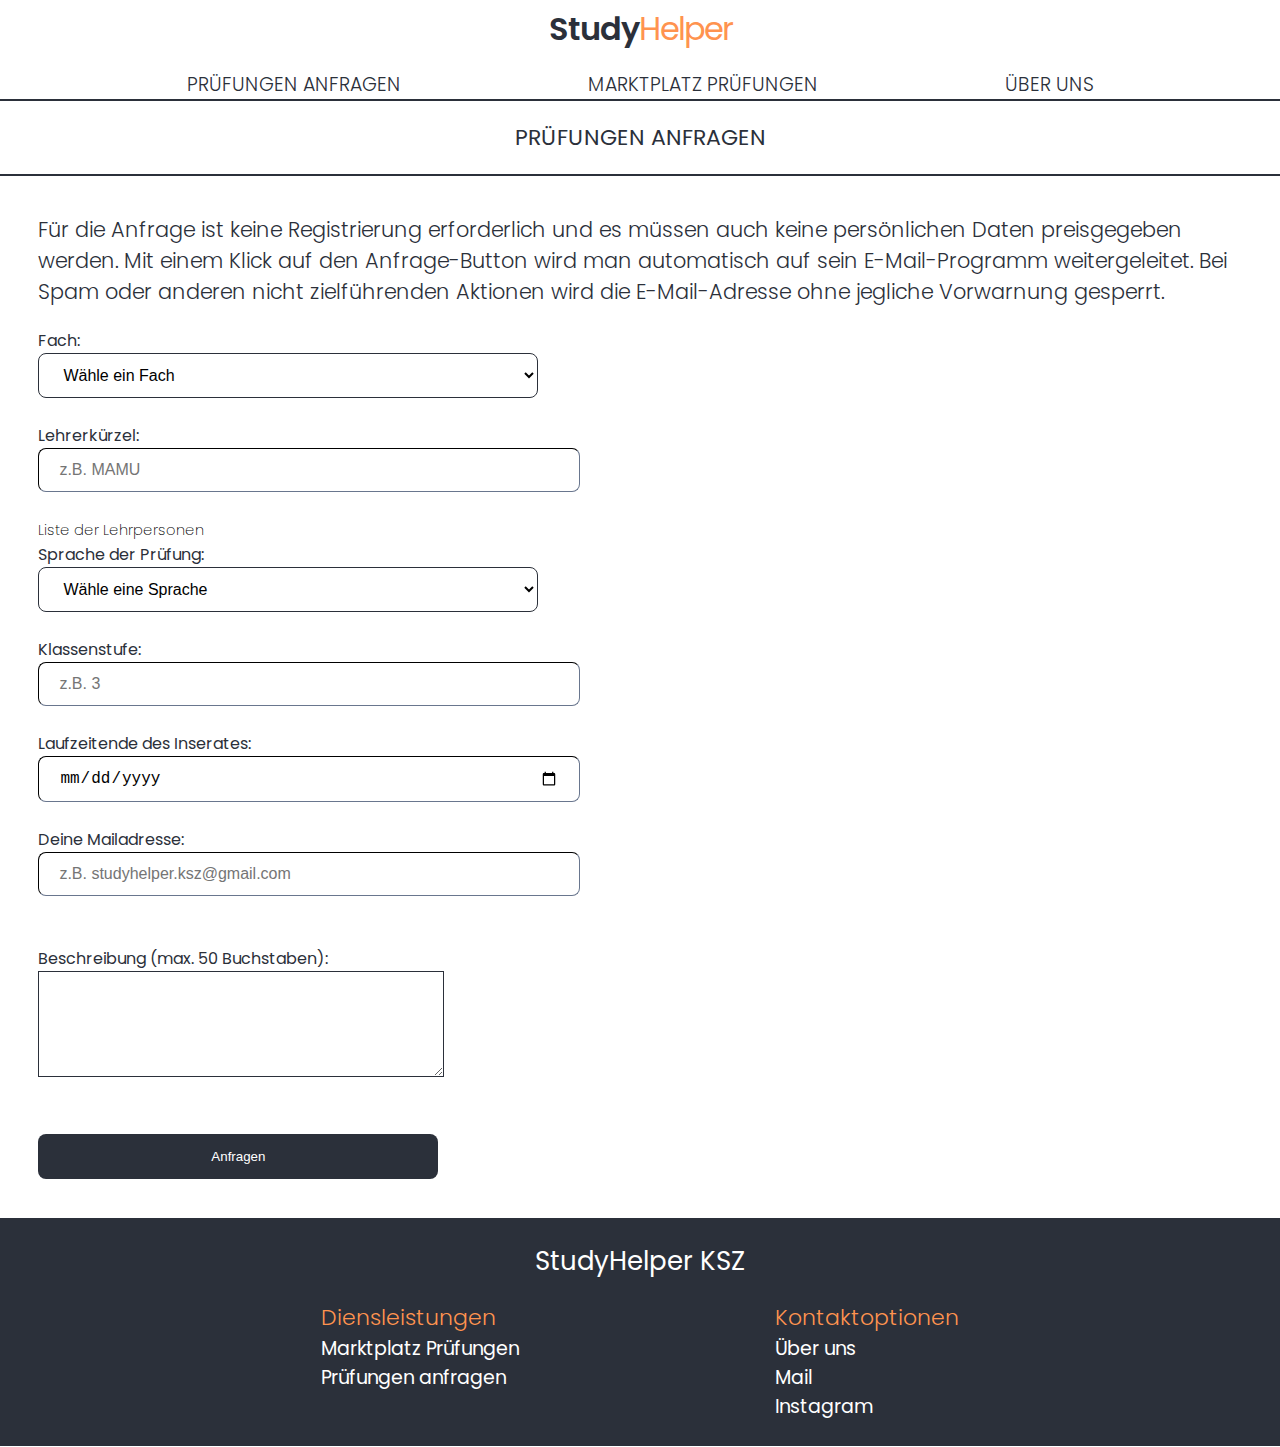
==== commit a0b3998f: "v1.4" ====
--- a/anfrage.html
+++ b/anfrage.html
@@ -112,7 +112,7 @@
           <option value="PY">Physik</option>
           <option value="RK">Religionskunde</option>
           <option value="SP">Spanisch</option>
-          <option value="SP">Sport</option>
+          <option value="SPO">Sport</option>
           <option value="WR">Wirtschaft & Recht</option>
       </select>
         <br><span id="subject-validity"></span>
@@ -144,7 +144,7 @@
 
 
       <div>
-        <label for="language" class="head-inputs">Sprache:</label><br>
+        <label for="language" class="head-inputs">Sprache der Prüfung:</label><br>
         
         <select name="language" id="language">
           <option value="" disabled selected>Wähle eine Sprache</option>
@@ -172,7 +172,7 @@
       <br>
 
       <div>
-        <label for="calendar" class="head-inputs">Datum der Prüfung:</label><br>
+        <label for="calendar" class="head-inputs">Laufzeitende des Inserates:</label><br>
         <input id="calendar" type="date" name="calendar"  required style="margin-right: 20%">
         
         <br><span id="calendar-validity"></span>
@@ -190,7 +190,7 @@
       <br>
 
       <div>
-        <label for="text" class="head-inputs" >Beschreibung(max. 50 Buchstaben):</label><br>
+        <label for="text" class="head-inputs" >Beschreibung (max. 50 Buchstaben):</label><br>
         <textarea name="text" id="text"></textarea>
         <br><span id="text-count"></span>
 
